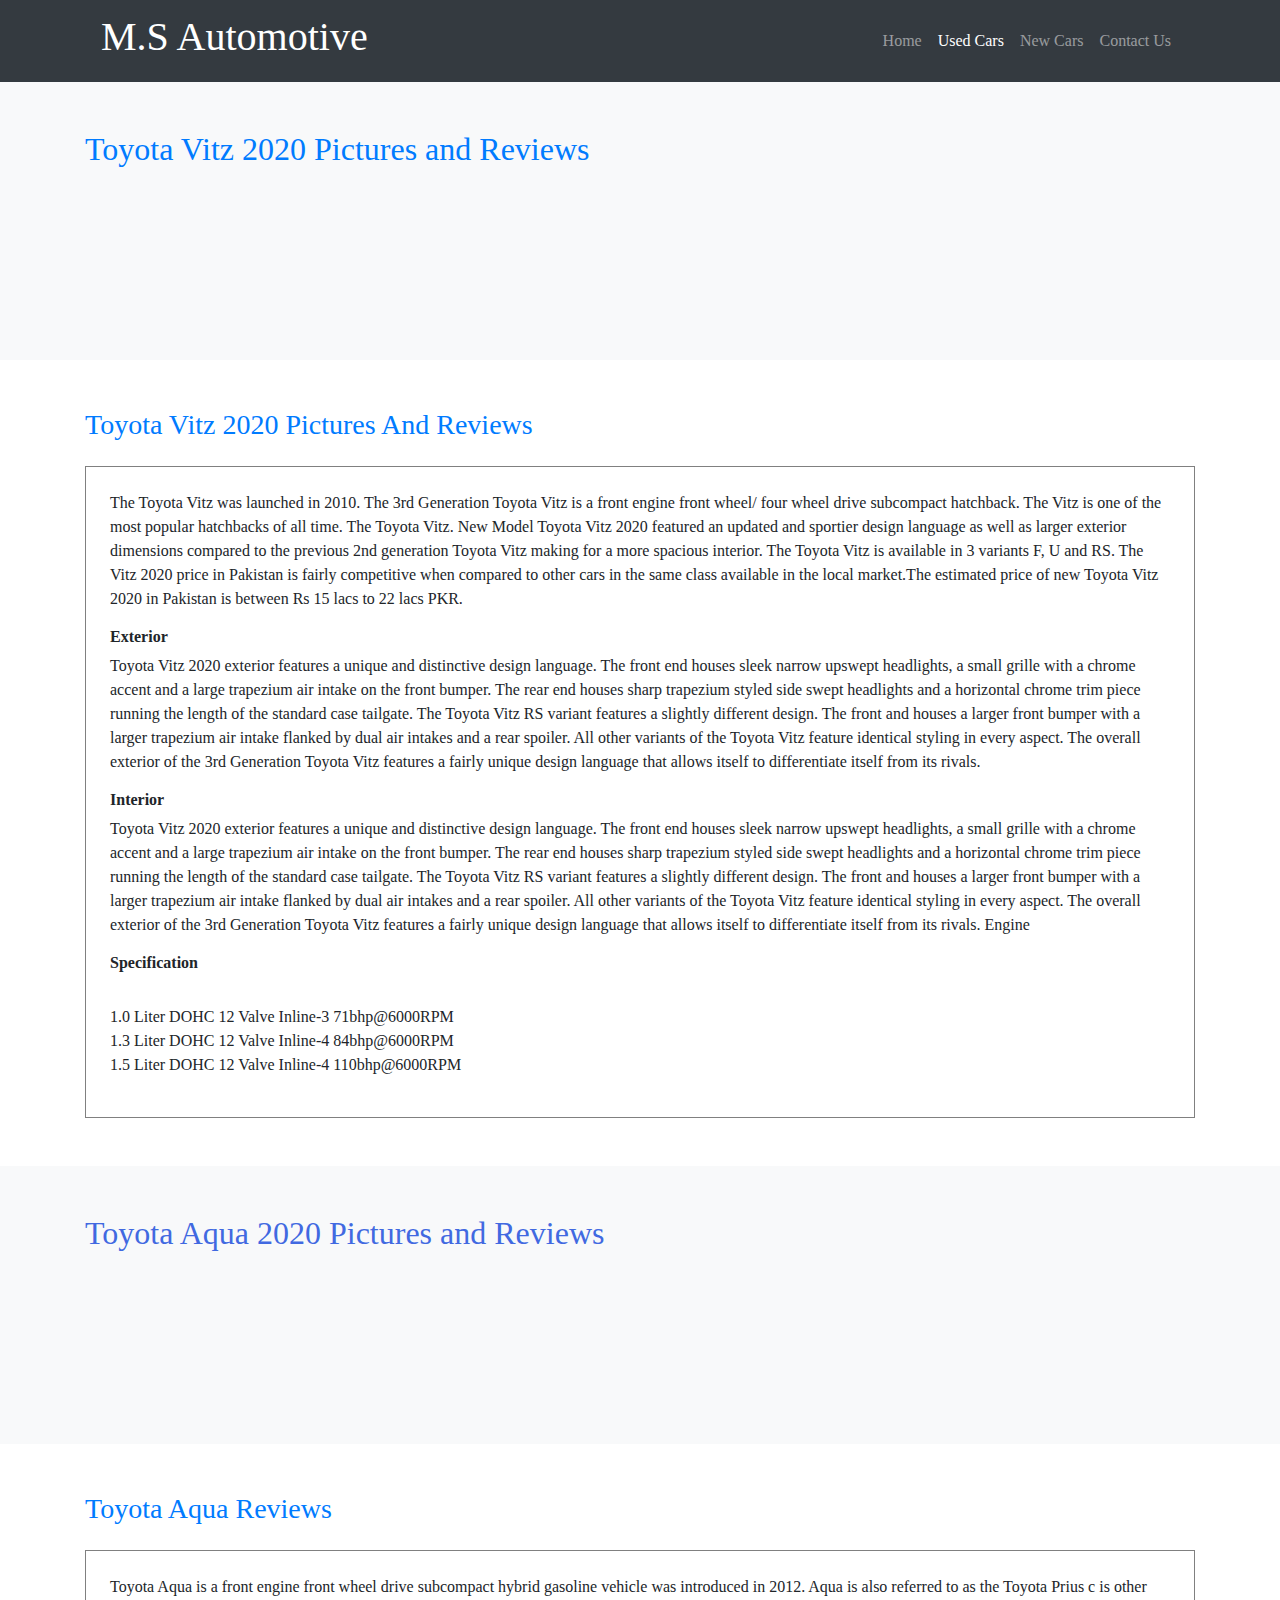
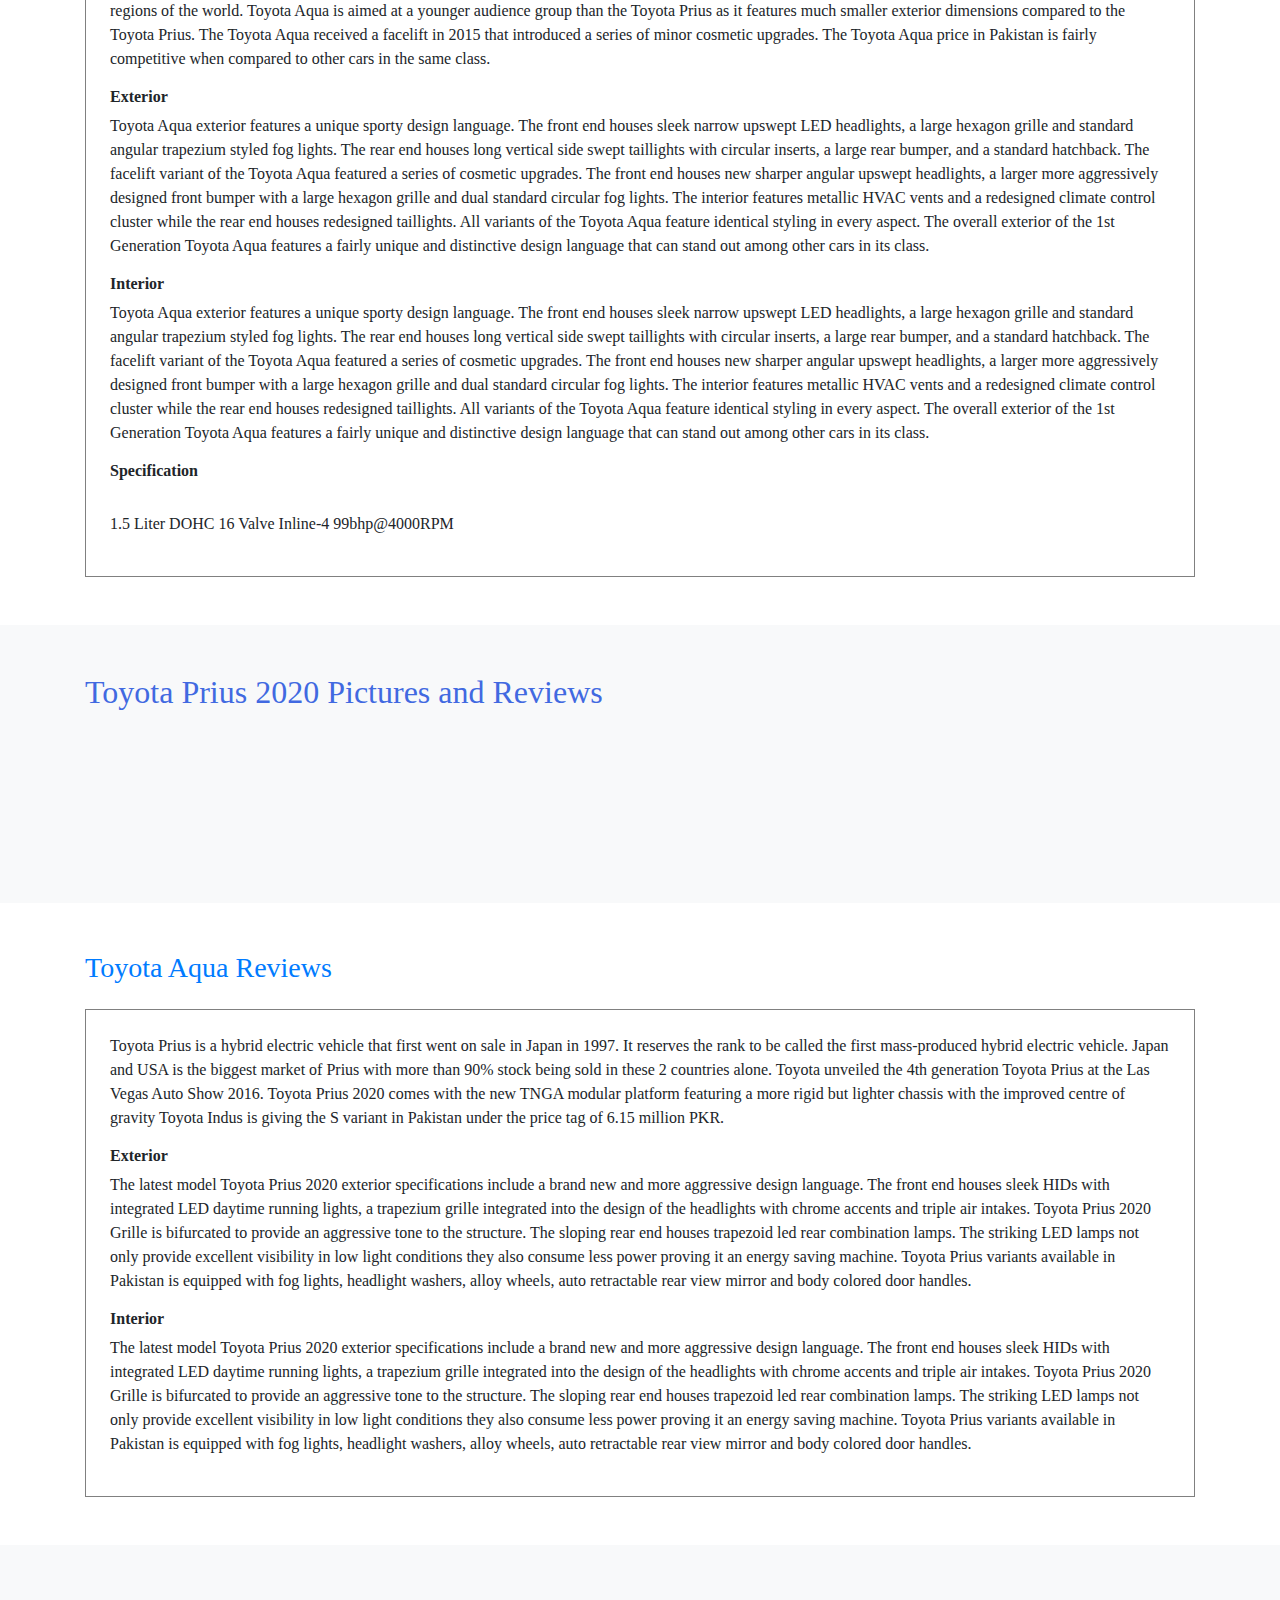
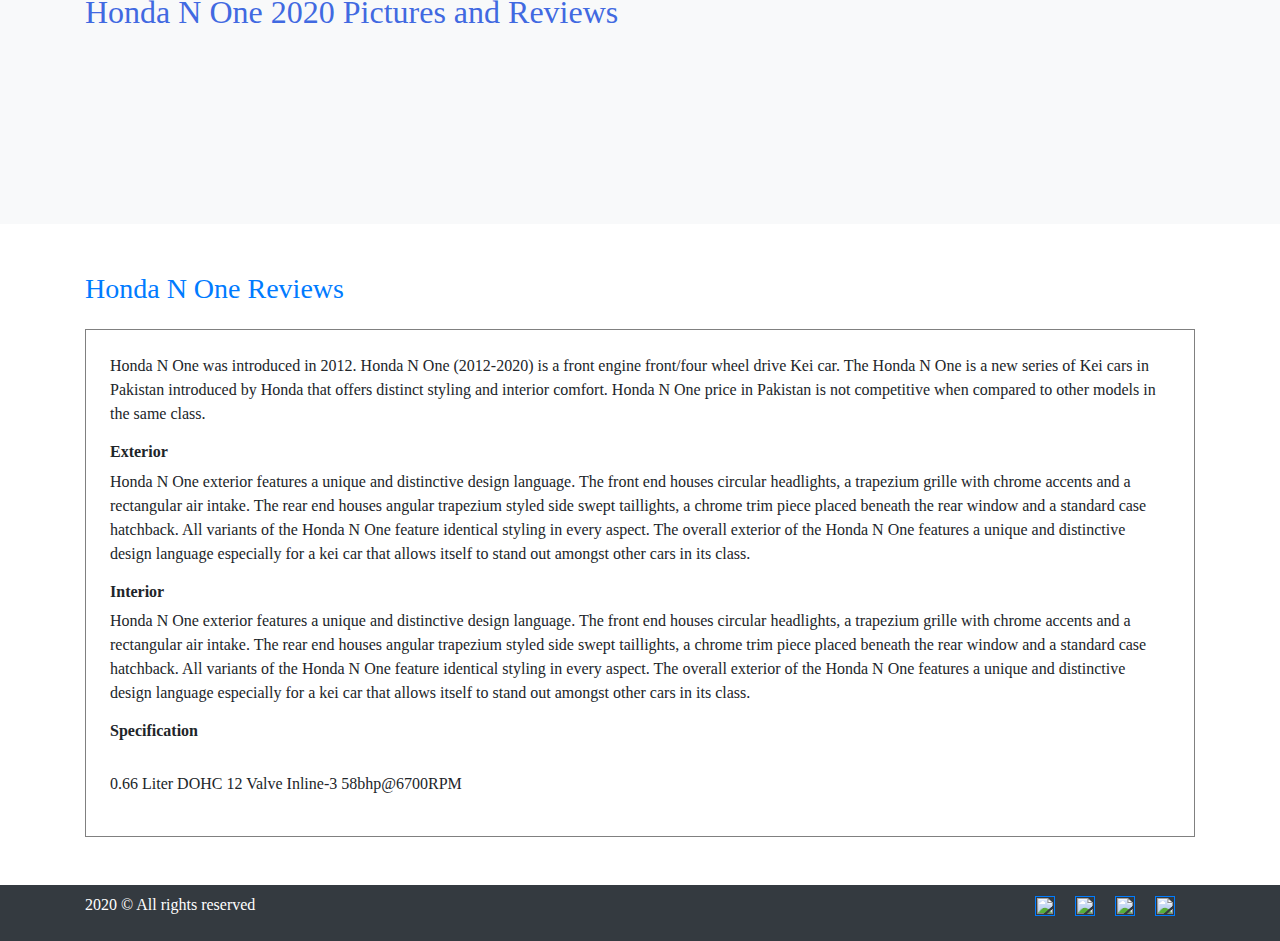
==== Usedcar.html @ b1065481 "Add files via upload" ====
<!DOCTYPE html>
<html lang="en">

<head>
    <meta charset="UTF-8">
    <meta name="viewport" content="width=device-width, initial-scale=1.0">
    <title>M.S Automotive</title>
    <link rel="stylesheet" href="./style.css">
    <link rel="stylesheet" href="https://maxcdn.bootstrapcdn.com/bootstrap/4.0.0/css/bootstrap.min.css"
        integrity="sha384-Gn5384xqQ1aoWXA+058RXPxPg6fy4IWvTNh0E263XmFcJlSAwiGgFAW/dAiS6JXm" crossorigin="anonymous">

    <style>
        * {
            font-family: Cambria, Cochin, Georgia, Times, 'Times New Roman', serif;
            margin: 0;
            padding: 0;
        }

        span {
            font-size: 18px;
        }
    </style>

</head>

<body>
    <div class="container-fluid bg-dark">
        <div class="container">
            <nav class="navbar navbar-expand-lg navbar-dark bg-dark text-white">
                <a class="navbar-brand" href="#">
                    <h1>M.S Automotive </h1>
                </a>
                <button class="navbar-toggler" type="button" data-toggle="collapse" data-target="#navbarNavDropdown"
                    aria-controls="navbarNavDropdown" aria-expanded="false" aria-label="Toggle navigation">
                    <span class="navbar-toggler-icon"></span>
                </button>
                <div class="collapse navbar-collapse" id="navbarNavDropdown">
                    <ul class="navbar-nav ml-auto text-white">
                        <li class="nav-item">
                            <a class="nav-link" href="./index.html">Home </a>
                        </li>
                        <li class="nav-item active">
                            <a class="nav-link" href="./Usedcar.html">Used Cars <span
                                    class="sr-only">(current)</span></a>
                        </li>
                        <li class="nav-item">
                            <a class="nav-link" href="./newcars.html">New Cars</a>
                        </li>
                        <li class="nav-item">
                            <a class="nav-link" href="./contact.html">Contact Us</a>
                        </li>
                    </ul>
                </div>
            </nav>
        </div>
    </div>

    <header>
        <div class="container-fluid py-5 bg-light">
            <div class="container">
                <h2 class="text-primary">Toyota Vitz 2020 Pictures and Reviews</h2>

                <div class="row py-5">
                    <div class="col col-lg-4 col-md-4 col-sm-12 col-12 mb-3">
                        <img src="./images/vitz.png" alt="" class="img-fluid">
                    </div>
                    <div class="col col-lg-4 col-md-4 col-sm-12 col-12 mb-3">
                        <img src="./images/vitz2.png" alt="" class="img-fluid">
                    </div>
                    <div class="col col-lg-4 col-md-4 col-sm-12 col-12">
                        <img src="./images/vitz1.jpg" alt="" class="img-fluid">
                    </div>
                </div>
            </div>
        </div>
    </header>

    <section>
        <div class="container py-5">
            <h3 class="text-capitalize text-primary">Toyota Vitz 2020 Pictures and Reviews</h3>

            <div class="para mt-4 p-4">
                <p>The Toyota Vitz was launched in 2010. The 3rd Generation Toyota Vitz is a front engine front wheel/
                    four wheel drive subcompact hatchback. The Vitz is one of the most popular hatchbacks of all time.
                    The Toyota Vitz. New Model Toyota Vitz 2020 featured an updated and sportier design language as well
                    as larger exterior dimensions compared to the previous 2nd generation Toyota Vitz making for a more
                    spacious interior. The Toyota Vitz is available in 3 variants F, U and RS. The Vitz 2020 price in
                    Pakistan is fairly competitive when compared to other cars in the same class available in the local
                    market.The estimated price of new Toyota Vitz 2020 in Pakistan is between Rs 15 lacs to 22 lacs PKR.
                </p>


                <h6 style="font-weight: bold;">Exterior</h6>
                <p>Toyota Vitz 2020 exterior features a unique and distinctive design language. The front end houses
                    sleek narrow upswept headlights, a small grille with a chrome accent and a large trapezium air
                    intake on the front bumper. The rear end houses sharp trapezium styled side swept headlights and a
                    horizontal chrome trim piece running the length of the standard case tailgate. The Toyota Vitz RS
                    variant features a slightly different design. The front and houses a larger front bumper with a
                    larger trapezium air intake flanked by dual air intakes and a rear spoiler. All other variants of
                    the Toyota Vitz feature identical styling in every aspect. The overall exterior of the 3rd
                    Generation Toyota Vitz features a fairly unique design language that allows itself to differentiate
                    itself from its rivals.
                </p>
                <h6 style="font-weight: bold;">Interior</h6>
                <p>Toyota Vitz 2020 exterior features a unique and distinctive design language. The front end houses
                    sleek narrow upswept headlights, a small grille with a chrome accent and a large trapezium air
                    intake on the front bumper. The rear end houses sharp trapezium styled side swept headlights and a
                    horizontal chrome trim piece running the length of the standard case tailgate. The Toyota Vitz RS
                    variant features a slightly different design. The front and houses a larger front bumper with a
                    larger trapezium air intake flanked by dual air intakes and a rear spoiler. All other variants of
                    the Toyota Vitz feature identical styling in every aspect. The overall exterior of the 3rd
                    Generation Toyota Vitz features a fairly unique design language that allows itself to differentiate
                    itself from its rivals.
                    Engine
                </p>
                <h6 style="font-weight: bold;">Specification</h6><br>
                <p>
                    1.0 Liter DOHC 12 Valve Inline-3 71bhp@6000RPM <br>
                    1.3 Liter DOHC 12 Valve Inline-4 84bhp@6000RPM <br>
                    1.5 Liter DOHC 12 Valve Inline-4 110bhp@6000RPM
                </p>
            </div>
        </div>
    </section>


    <div class="container-fluid py-5 bg-light">
        <div class="container">
            <h2 style="color: royalblue;">Toyota Aqua 2020 Pictures and Reviews</h2>

            <div class="row py-5">
                <div class="col col-lg-4 col-md-4 col-sm-12 col-12 mb-3">
                    <img src="./images/aqua.png" alt="" class="img-fluid">
                </div>
                <div class="col col-lg-4 col-md-4 col-sm-12 col-12 mb-3">
                    <img src="./images/aqua1.png" alt="" class="img-fluid">
                </div>
                <div class="col col-lg-4 col-md-4 col-sm-12 col-12">
                    <img src="./images/aqua2.jpg" alt="" class="img-fluid">
                </div>
            </div>
        </div>
    </div>

    <section>
        <div class="container py-5">
            <h3 class="text-capitalize text-primary">Toyota Aqua Reviews</h3>



            <div class="para mt-4 p-4">
                <p>Toyota Aqua is a front engine front wheel drive subcompact hybrid gasoline vehicle was introduced in
                    2012. Aqua is also referred to as the Toyota Prius c is other regions of the world. Toyota Aqua is
                    aimed at a younger audience group than the Toyota Prius as it features much smaller exterior
                    dimensions compared to the Toyota Prius. The Toyota Aqua received a facelift in 2015 that introduced
                    a series of minor cosmetic upgrades. The Toyota Aqua price in Pakistan is fairly competitive when
                    compared to other cars in the same class.
                </p>


                <h6 style="font-weight: bold;">Exterior</h6>
                <p>Toyota Aqua exterior features a unique sporty design language. The front end houses sleek narrow
                    upswept LED headlights, a large hexagon grille and standard angular trapezium styled fog lights. The
                    rear end houses long vertical side swept taillights with circular inserts, a large rear bumper, and
                    a standard hatchback. The facelift variant of the Toyota Aqua featured a series of cosmetic
                    upgrades. The front end houses new sharper angular upswept headlights, a larger more aggressively
                    designed front bumper with a large hexagon grille and dual standard circular fog lights. The
                    interior features metallic HVAC vents and a redesigned climate control cluster while the rear end
                    houses redesigned taillights. All variants of the Toyota Aqua feature identical styling in every
                    aspect. The overall exterior of the 1st Generation Toyota Aqua features a fairly unique and
                    distinctive design language that can stand out among other cars in its class.
                </p>

                <h6 style="font-weight: bold;">Interior</h6>
                <p>Toyota Aqua exterior features a unique sporty design language. The front end houses sleek narrow
                    upswept LED headlights, a large hexagon grille and standard angular trapezium styled fog lights. The
                    rear end houses long vertical side swept taillights with circular inserts, a large rear bumper, and
                    a standard hatchback. The facelift variant of the Toyota Aqua featured a series of cosmetic
                    upgrades. The front end houses new sharper angular upswept headlights, a larger more aggressively
                    designed front bumper with a large hexagon grille and dual standard circular fog lights. The
                    interior features metallic HVAC vents and a redesigned climate control cluster while the rear end
                    houses redesigned taillights. All variants of the Toyota Aqua feature identical styling in every
                    aspect. The overall exterior of the 1st Generation Toyota Aqua features a fairly unique and
                    distinctive design language that can stand out among other cars in its class.
                </p>

                <h6 style="font-weight: bold;">Specification</h6> <br>
                <p>1.5 Liter DOHC 16 Valve Inline-4 99bhp@4000RPM</p>
            </div>

        </div>
    </section>


    <div class="container-fluid py-5 bg-light">
        <div class="container">
            <h2 style="color: royalblue;">Toyota Prius 2020 Pictures and Reviews</h2>

            <div class="row py-5">
                <div class="col col-lg-4 col-md-4 col-sm-12 col-12 mb-3">
                    <img src="./images/prius1.png" alt="" class="img-fluid">
                </div>
                <div class="col col-lg-4 col-md-4 col-sm-12 col-12 mb-3">
                    <img src="./images/prius2.png" alt="" class="img-fluid">
                </div>
                <div class="col col-lg-4 col-md-4 col-sm-12 col-12">
                    <img src="./images/prius3.jpg" alt="" class="img-fluid">
                </div>
            </div>
        </div>
    </div>

    <section>
        <div class="container py-5">
            <h3 class="text-capitalize text-primary">Toyota Aqua Reviews</h3>
            <div class="para mt-4 p-4">
                <p>Toyota Prius is a hybrid electric vehicle that first went on sale in Japan in 1997. It reserves the
                    rank to be called the first mass-produced hybrid electric vehicle. Japan and USA is the biggest
                    market of Prius with more than 90% stock being sold in these 2 countries alone. Toyota unveiled the
                    4th generation Toyota Prius at the Las Vegas Auto Show 2016. Toyota Prius 2020 comes with the new
                    TNGA modular platform featuring a more rigid but lighter chassis with the improved centre of gravity
                    Toyota Indus is giving the S variant in Pakistan under the price tag of 6.15 million PKR.
                </p>


                <h6 style="font-weight: bold;">Exterior</h6>
                <p>The latest model Toyota Prius 2020 exterior specifications include a brand new and more aggressive
                    design language. The front end houses sleek HIDs with integrated LED daytime running lights, a
                    trapezium grille integrated into the design of the headlights with chrome accents and triple air
                    intakes. Toyota Prius 2020 Grille is bifurcated to provide an aggressive tone to the structure. The
                    sloping rear end houses trapezoid led rear combination lamps. The striking LED lamps not only
                    provide excellent visibility in low light conditions they also consume less power proving it an
                    energy saving machine. Toyota Prius variants available in Pakistan is equipped with fog lights,
                    headlight washers, alloy wheels, auto retractable rear view mirror and body colored door handles.
                </p>

                <h6 style="font-weight: bold;">Interior</h6>
                <p>The latest model Toyota Prius 2020 exterior specifications include a brand new and more aggressive
                    design language. The front end houses sleek HIDs with integrated LED daytime running lights, a
                    trapezium grille integrated into the design of the headlights with chrome accents and triple air
                    intakes. Toyota Prius 2020 Grille is bifurcated to provide an aggressive tone to the structure. The
                    sloping rear end houses trapezoid led rear combination lamps. The striking LED lamps not only
                    provide excellent visibility in low light conditions they also consume less power proving it an
                    energy saving machine. Toyota Prius variants available in Pakistan is equipped with fog lights,
                    headlight washers, alloy wheels, auto retractable rear view mirror and body colored door handles.
                </p>
            </div>
        </div>

    </section>

    <div class="container-fluid py-5 bg-light">
        <div class="container">
            <h2 style="color: royalblue;">Honda N One 2020 Pictures and Reviews</h2>

            <div class="row py-5">
                <div class="col col-lg-4 col-md-4 col-sm-12 col-12 mb-3">
                    <img src="./images/n-one1.png" alt="" class="img-fluid">
                </div>
                <div class="col col-lg-4 col-md-4 col-sm-12 col-12 mb-3">
                    <img src="./images/n-one2.png" alt="" class="img-fluid">
                </div>
                <div class="col col-lg-4 col-md-4 col-sm-12 col-12">
                    <img src="./images/n-one3.jpg" alt="" class="img-fluid">
                </div>
            </div>
        </div>
    </div>


    <section>
        <div class="container py-5">
            <h3 class="text-capitalize text-primary">Honda N One Reviews</h3>
            <div class="para mt-4 p-4">
                <p>Honda N One was introduced in 2012. Honda N One (2012-2020) is a front engine front/four wheel drive
                    Kei car. The Honda N One is a new series of Kei cars in Pakistan introduced by Honda that offers
                    distinct styling and interior comfort. Honda N One price in Pakistan is not competitive when
                    compared to other models in the same class.
                </p>
                <h6 style="font-weight: bold;">Exterior</h6>
                <p>Honda N One exterior features a unique and distinctive design language. The front end houses circular
                    headlights, a trapezium grille with chrome accents and a rectangular air intake. The rear end houses
                    angular trapezium styled side swept taillights, a chrome trim piece placed beneath the rear window
                    and a standard case hatchback. All variants of the Honda N One feature identical styling in every
                    aspect. The overall exterior of the Honda N One features a unique and distinctive design language
                    especially for a kei car that allows itself to stand out amongst other cars in its class.
                </p>

                <h6 style="font-weight: bold;">Interior</h6>
                <p>Honda N One exterior features a unique and distinctive design language. The front end houses circular
                    headlights, a trapezium grille with chrome accents and a rectangular air intake. The rear end houses
                    angular trapezium styled side swept taillights, a chrome trim piece placed beneath the rear window
                    and a standard case hatchback. All variants of the Honda N One feature identical styling in every
                    aspect. The overall exterior of the Honda N One features a unique and distinctive design language
                    especially for a kei car that allows itself to stand out amongst other cars in its class.
                </p>

                <h6 style="font-weight: bold;">Specification</h6> <br>
                <p>0.66 Liter DOHC 12 Valve Inline-3 58bhp@6700RPM</p>

            </div>
        </div>
    </section>





    <footer>
        <div class="container-fluid bg-dark text-white py-2">
            <div class="container">
                <div class="row">
                    <div class="col col-lg-10 col-md-10 col-12">
                        <p>2020 © All rights reserved</p>
                    </div>
                    <div class="col col-lg-2 col-md-2 col-12 ml-auto">
                        <a class="mr-3" href=""><img src="./media/fbicon.png" width="20" height="20"></a>
                        <a class="mr-3" href="" class="twi"><img src="./media/twitter.png" width="20" height="20"></a>
                        <a class="mr-3" href="" class="insta"><img src="./media/whatsapp.png" width="20"
                                height="20"></a>
                        <a class="mr-3" href="" class="you"><img src="./media/youtube.png" width="20" height="20"></a>
                    </div>
                </div>
            </div>
    </footer>


    <script src="https://code.jquery.com/jquery-3.2.1.slim.min.js"
        integrity="sha384-KJ3o2DKtIkvYIK3UENzmM7KCkRr/rE9/Qpg6aAZGJwFDMVNA/GpGFF93hXpG5KkN"
        crossorigin="anonymous"></script>
    <script src="https://cdnjs.cloudflare.com/ajax/libs/popper.js/1.12.9/umd/popper.min.js"
        integrity="sha384-ApNbgh9B+Y1QKtv3Rn7W3mgPxhU9K/ScQsAP7hUibX39j7fakFPskvXusvfa0b4Q"
        crossorigin="anonymous"></script>
    <script src="https://maxcdn.bootstrapcdn.com/bootstrap/4.0.0/js/bootstrap.min.js"
        integrity="sha384-JZR6Spejh4U02d8jOt6vLEHfe/JQGiRRSQQxSfFWpi1MquVdAyjUar5+76PVCmYl"
        crossorigin="anonymous"></script>
</body>

</html>
---- style.css ----
.para{
    border: 1px solid gray !important;
}

* {
    font-family: Cambria, Cochin, Georgia, Times, 'Times New Roman', serif;
    margin: 0;
    padding: 0;
}
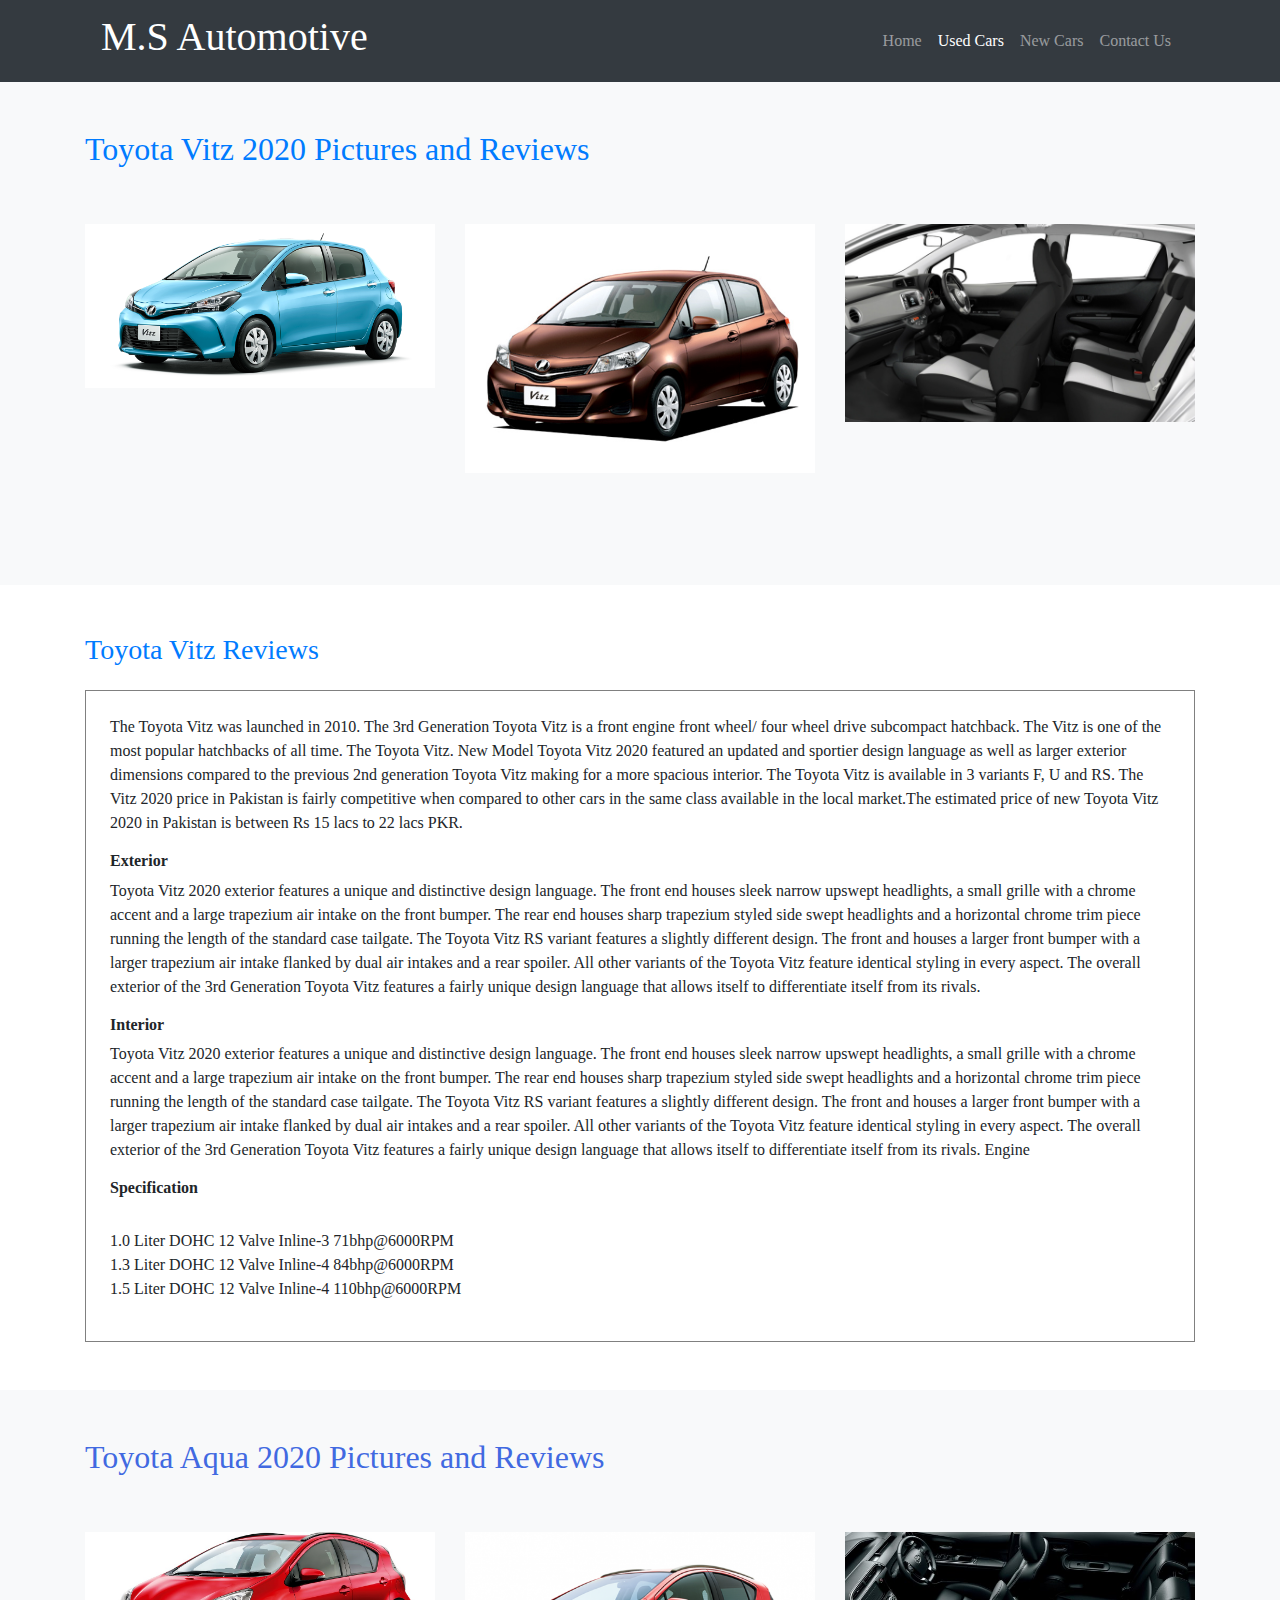
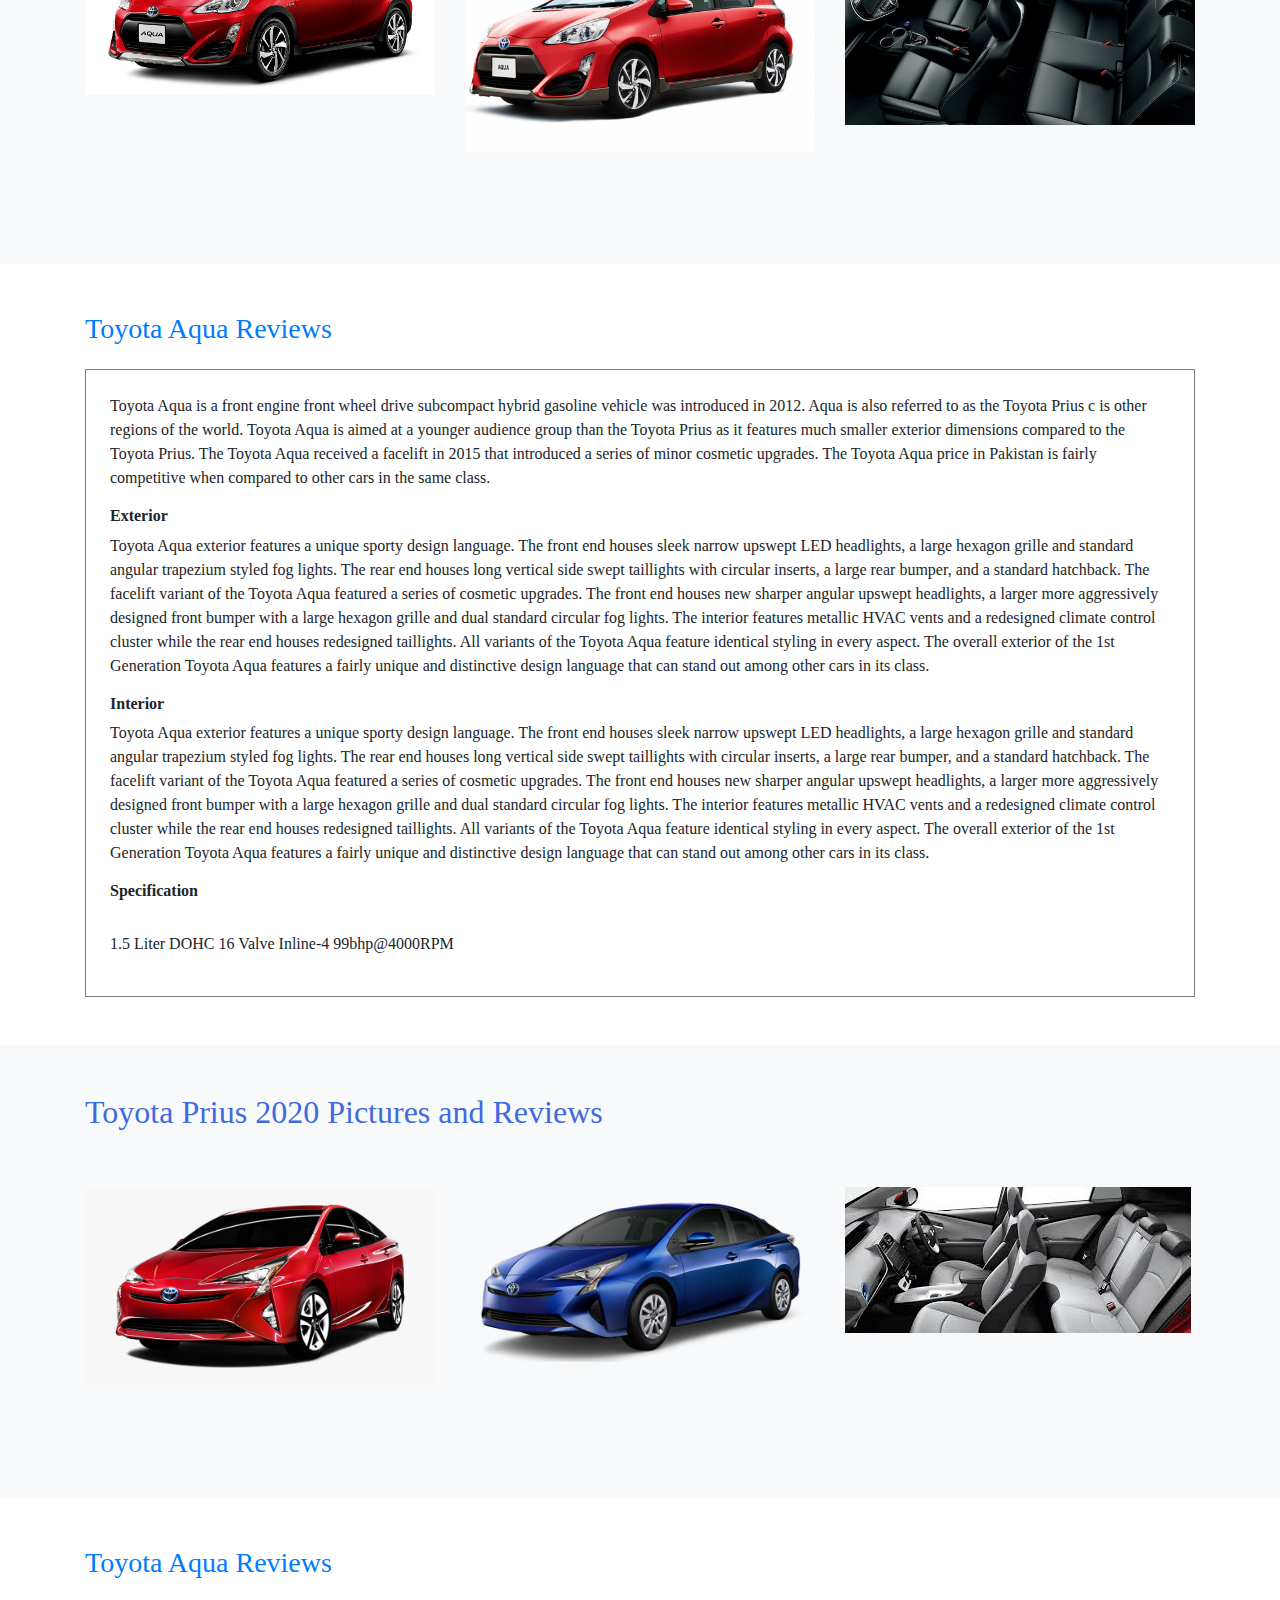
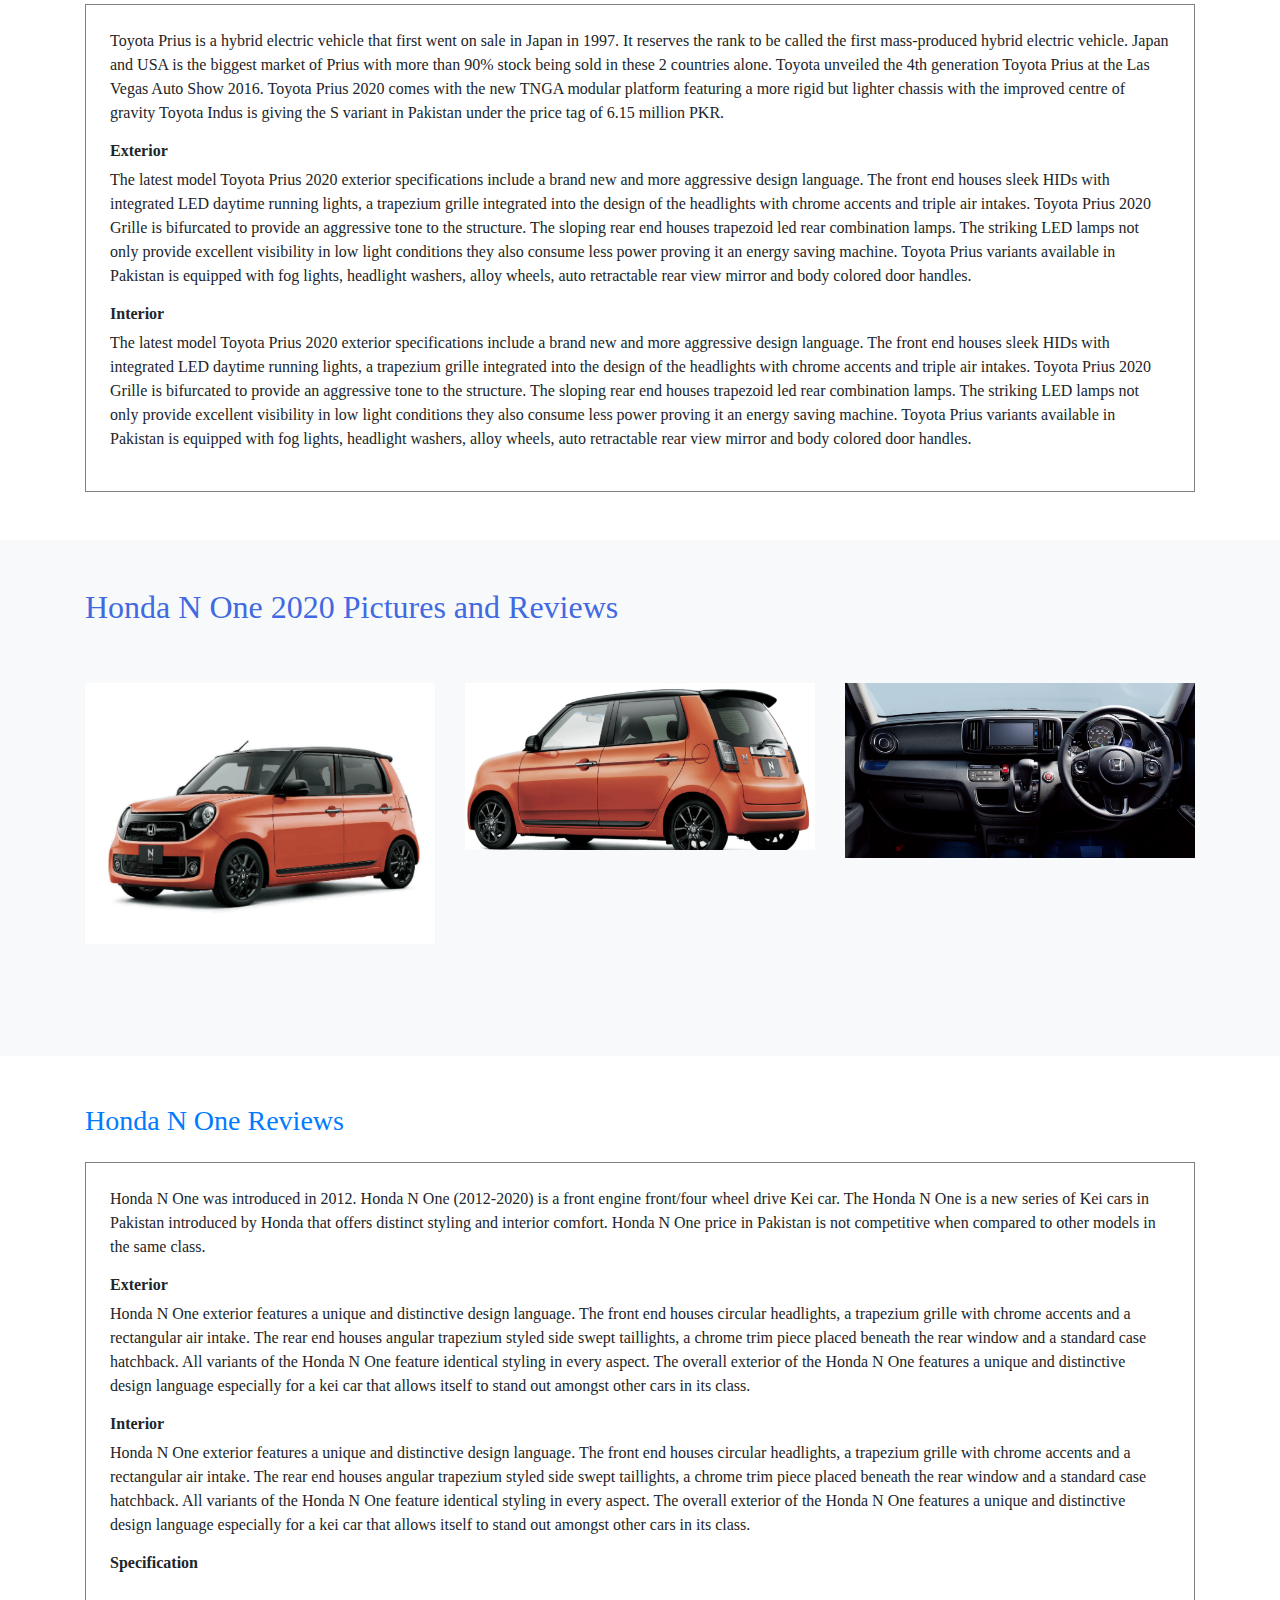
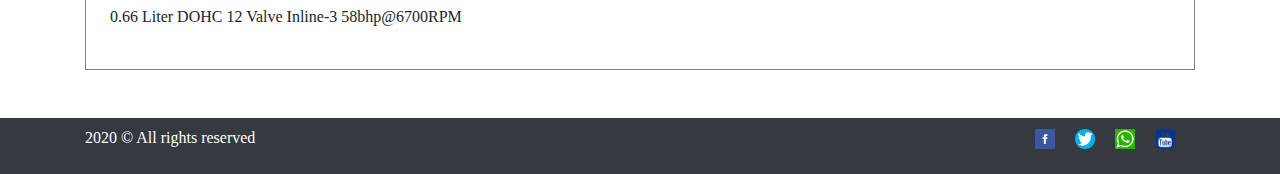
==== commit eae1ecf0: "Update Usedcar.html" ====
--- a/Usedcar.html
+++ b/Usedcar.html
@@ -77,7 +77,7 @@
 
     <section>
         <div class="container py-5">
-            <h3 class="text-capitalize text-primary">Toyota Vitz 2020 Pictures and Reviews</h3>
+            <h3 class="text-capitalize text-primary">Toyota Vitz Reviews</h3>
 
             <div class="para mt-4 p-4">
                 <p>The Toyota Vitz was launched in 2010. The 3rd Generation Toyota Vitz is a front engine front wheel/
@@ -336,4 +336,4 @@
         crossorigin="anonymous"></script>
 </body>
 
-</html>+</html>
